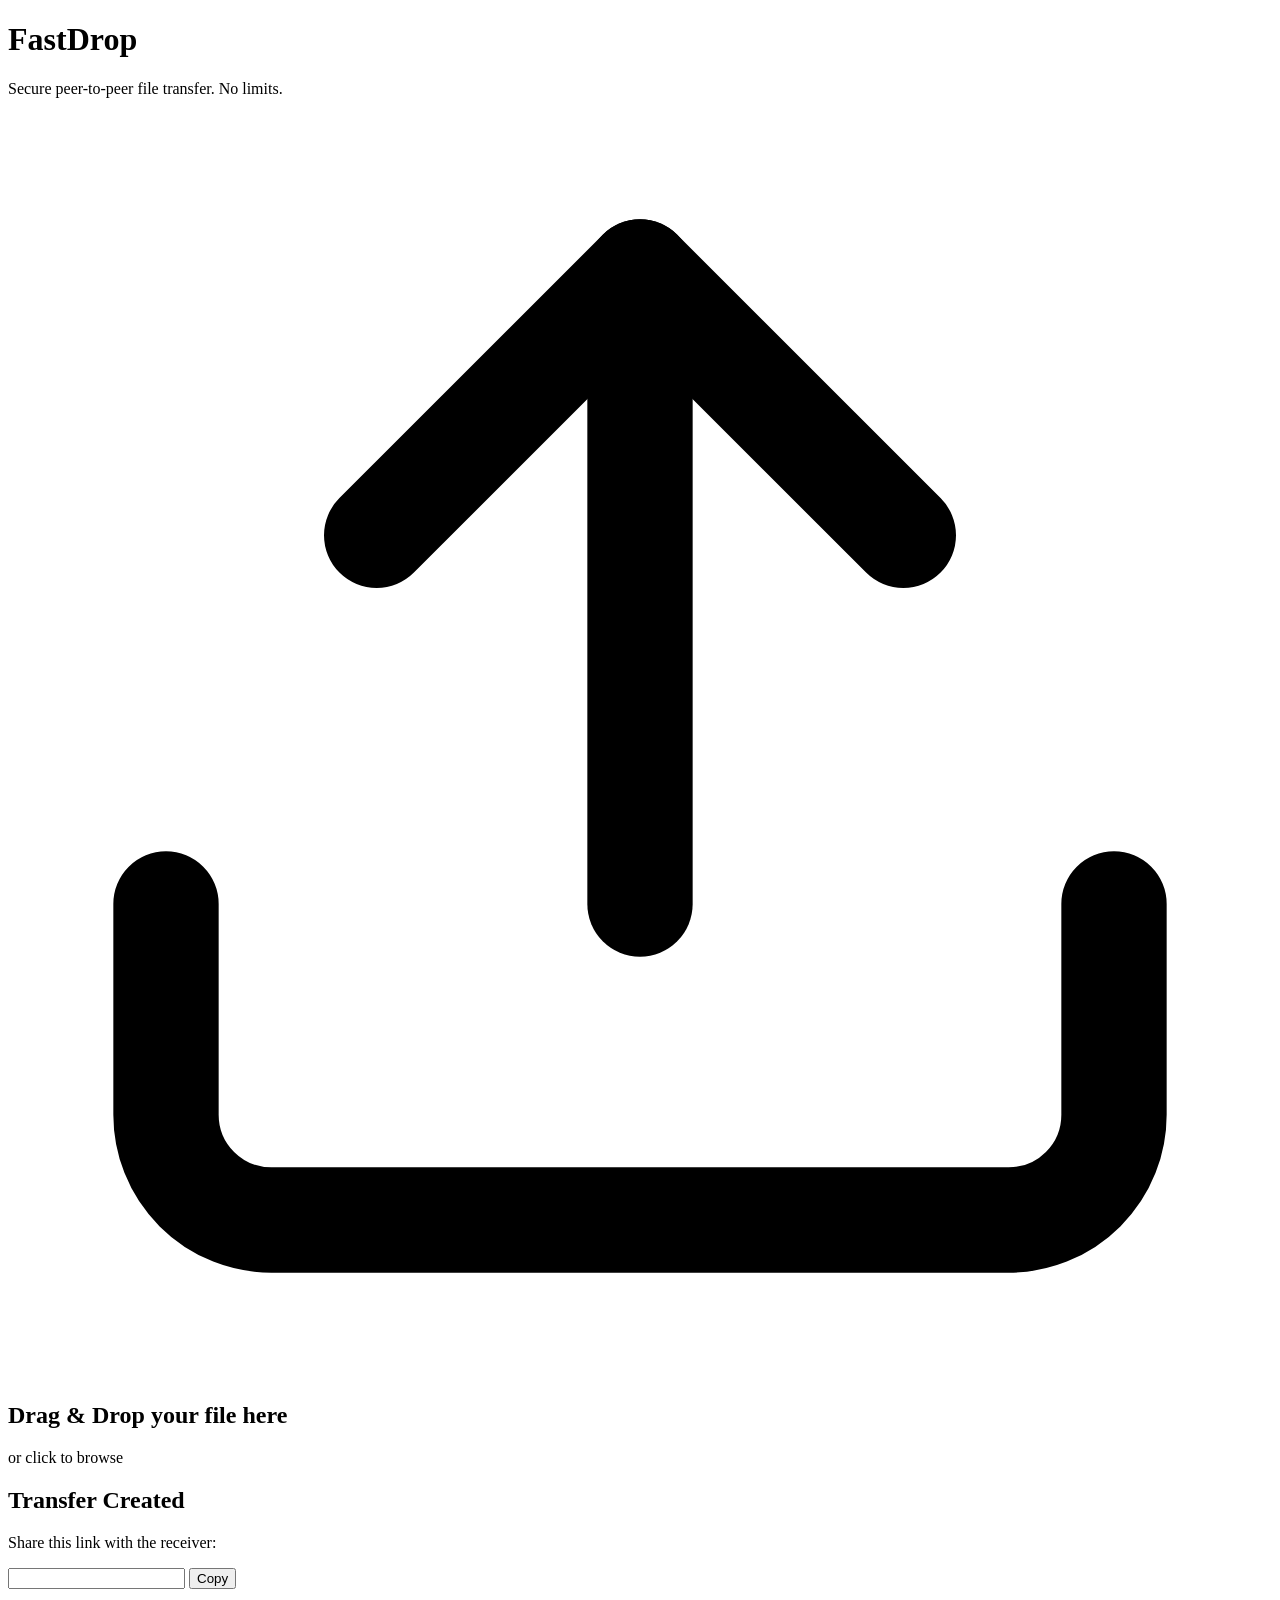
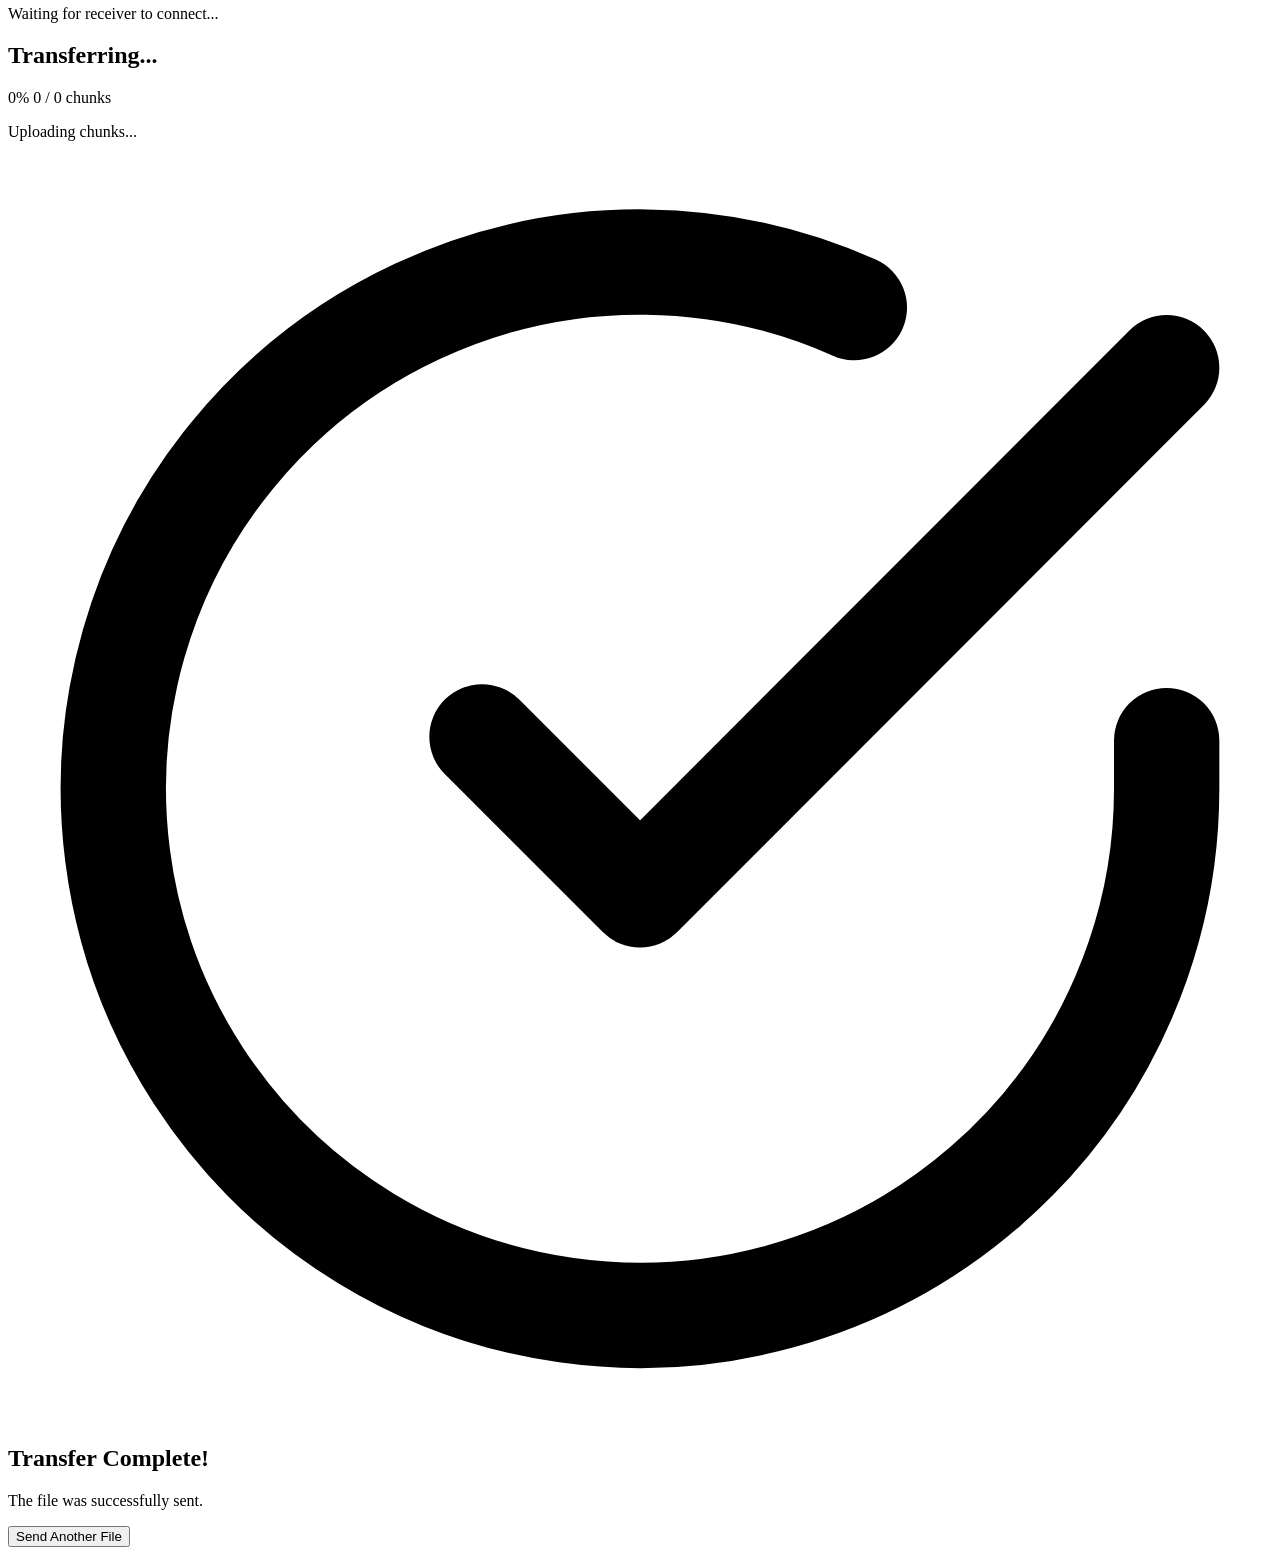
==== FastDrop.Api/wwwroot/index.html @ a298698e "feat: implement frontend file upload and download workflow with chunked transfer support" ====
<!DOCTYPE html>
<html lang="en">
<head>
    <meta charset="UTF-8">
    <meta name="viewport" content="width=device-width, initial-scale=1.0">
    <title>FastDrop - Seamless Large File Transfers</title>
    <meta name="description" content="Secure, fast, and temporary file transfers with chunked streaming.">
    <link rel="preconnect" href="https://fonts.googleapis.com">
    <link rel="preconnect" href="https://fonts.gstatic.com" crossorigin>
    <link href="https://fonts.googleapis.com/css2?family=Outfit:wght@300;400;600;800&display=swap" rel="stylesheet">
    <link rel="stylesheet" href="/styles.css?v=2">
</head>
<body>
    <div class="background-effects">
        <div class="orb orb-1"></div>
        <div class="orb orb-2"></div>
        <div class="orb orb-3"></div>
    </div>

    <main class="app-container">
        <header>
            <h1 class="logo">FastDrop</h1>
            <p class="subtitle">Secure peer-to-peer file transfer. No limits.</p>
        </header>

        <!-- Dynamic Views Container -->
        <div id="view-container" class="glass-panel">
            
            <!-- VIEW: SENDER (Upload) -->
            <div id="view-upload" class="view active">
                <div class="dropzone" id="dropzone">
                    <svg class="upload-icon" xmlns="http://www.w3.org/2000/svg" viewBox="0 0 24 24" fill="none" stroke="currentColor" stroke-width="2" stroke-linecap="round" stroke-linejoin="round">
                        <path d="M21 15v4a2 2 0 0 1-2 2H5a2 2 0 0 1-2-2v-4"></path>
                        <polyline points="17 8 12 3 7 8"></polyline>
                        <line x1="12" y1="3" x2="12" y2="15"></line>
                    </svg>
                    <h2>Drag & Drop your file here</h2>
                    <p>or click to browse</p>
                    <input type="file" id="file-input" style="display: none;">
                </div>
            </div>

            <!-- VIEW: WAITING FOR RECEIVER -->
            <div id="view-waiting" class="view hidden">
                <h2>Transfer Created</h2>
                <p>Share this link with the receiver:</p>
                <div class="copy-box">
                    <input type="text" id="share-link" readonly>
                    <button id="copy-btn">Copy</button>
                </div>
                <div class="pulse-ring">
                    <div class="pulse-inner"></div>
                </div>
                <p class="status-text">Waiting for receiver to connect...</p>
            </div>

            <!-- VIEW: TRANSFER PROGRESS -->
            <div id="view-progress" class="view hidden">
                <h2 id="progress-title">Transferring...</h2>
                <p id="file-name-display" class="file-name"></p>
                <div class="progress-bar-container">
                    <div class="progress-bar" id="progress-bar"></div>
                </div>
                <div class="progress-stats">
                    <span id="progress-percent">0%</span>
                    <span id="progress-chunks">0 / 0 chunks</span>
                </div>
                <p class="status-text" id="status-message">Uploading chunks...</p>
            </div>

            <!-- VIEW: SUCCESS -->
            <div id="view-success" class="view hidden">
                <div class="success-icon">
                    <svg xmlns="http://www.w3.org/2000/svg" viewBox="0 0 24 24" fill="none" stroke="currentColor" stroke-width="2" stroke-linecap="round" stroke-linejoin="round">
                        <path d="M22 11.08V12a10 10 0 1 1-5.93-9.14"></path>
                        <polyline points="22 4 12 14.01 9 11.01"></polyline>
                    </svg>
                </div>
                <h2>Transfer Complete!</h2>
                <p>The file was successfully sent.</p>
                <button class="btn-primary" onclick="location.href='/'">Send Another File</button>
            </div>

        </div>
    </main>

    <script src="/app.js?v=2"></script>
</body>
</html>
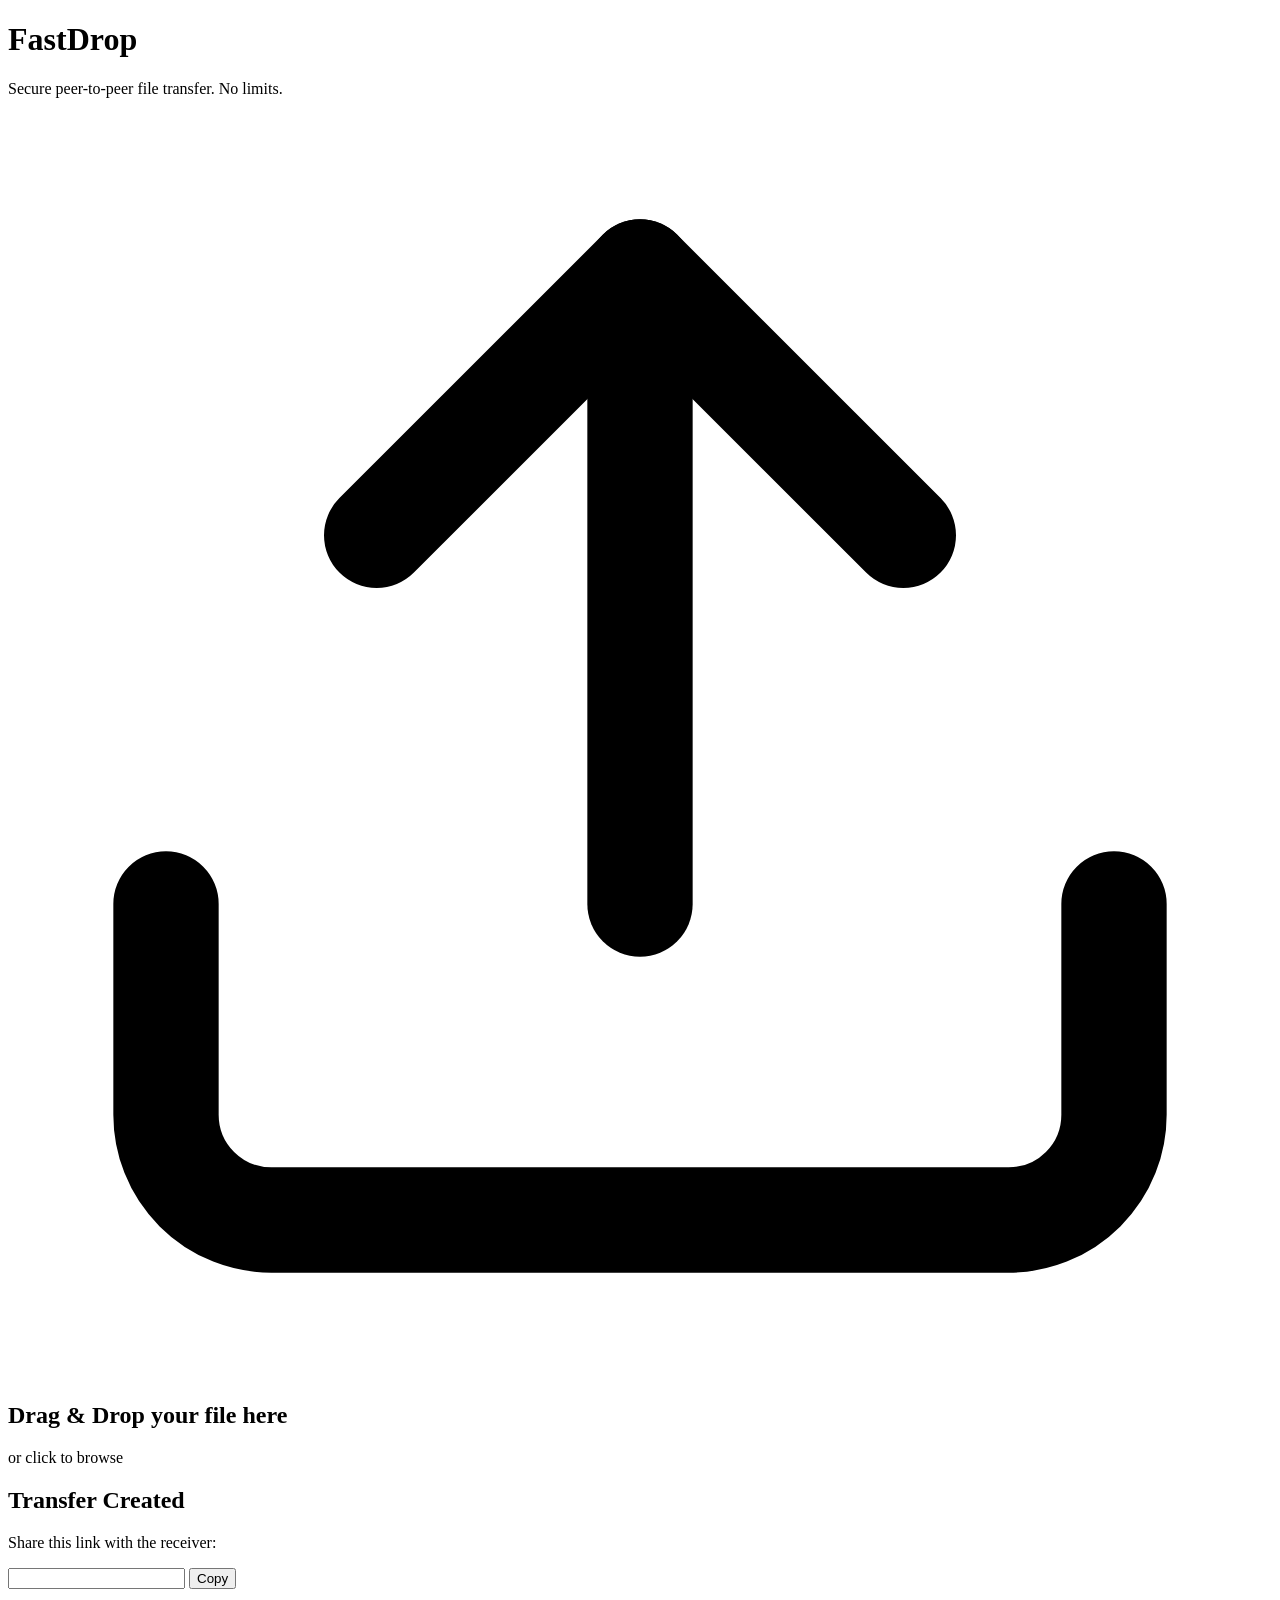
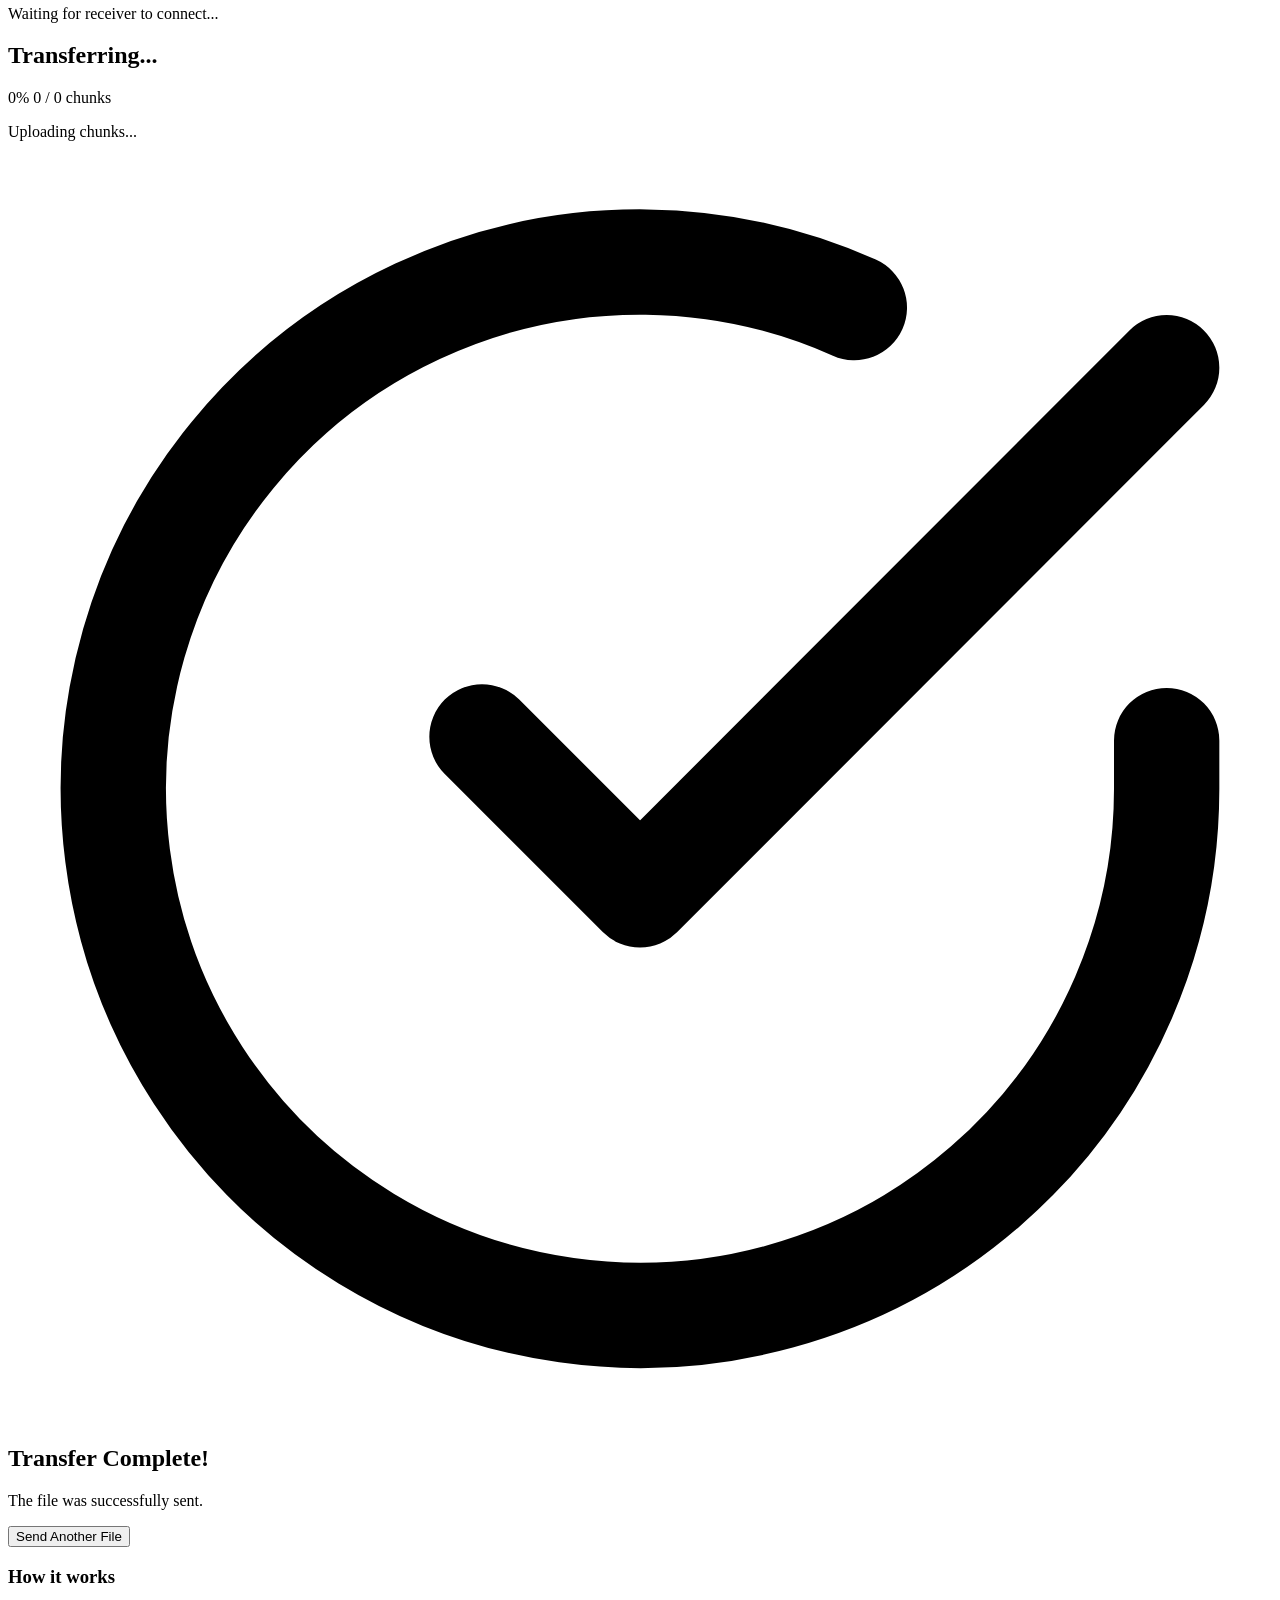
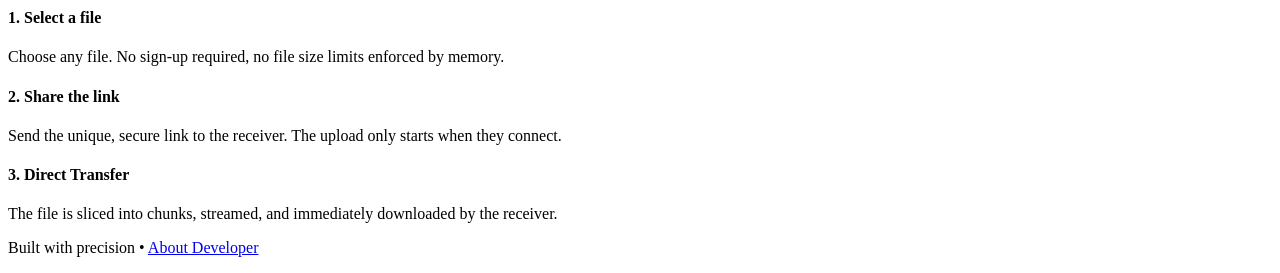
==== commit 14a467dd: "feat: add About page, Render deployment config, and memory-efficient chunked download streaming" ====
--- a/FastDrop.Api/wwwroot/index.html
+++ b/FastDrop.Api/wwwroot/index.html
@@ -8,7 +8,7 @@
     <link rel="preconnect" href="https://fonts.googleapis.com">
     <link rel="preconnect" href="https://fonts.gstatic.com" crossorigin>
     <link href="https://fonts.googleapis.com/css2?family=Outfit:wght@300;400;600;800&display=swap" rel="stylesheet">
-    <link rel="stylesheet" href="/styles.css?v=2">
+    <link rel="stylesheet" href="/styles.css?v=3">
 </head>
 <body>
     <div class="background-effects">
@@ -82,8 +82,32 @@
             </div>
 
         </div>
+        
+        <!-- Educational Info Section -->
+        <section class="info-section">
+            <h3>How it works</h3>
+            <div class="info-grid">
+                <div class="info-card">
+                    <h4>1. Select a file</h4>
+                    <p>Choose any file. No sign-up required, no file size limits enforced by memory.</p>
+                </div>
+                <div class="info-card">
+                    <h4>2. Share the link</h4>
+                    <p>Send the unique, secure link to the receiver. The upload only starts when they connect.</p>
+                </div>
+                <div class="info-card">
+                    <h4>3. Direct Transfer</h4>
+                    <p>The file is sliced into chunks, streamed, and immediately downloaded by the receiver.</p>
+                </div>
+            </div>
+        </section>
+
     </main>
 
-    <script src="/app.js?v=2"></script>
+    <footer>
+        <p>Built with precision &bull; <a href="/about" class="about-link">About Developer</a></p>
+    </footer>
+
+    <script src="/app.js?v=3"></script>
 </body>
 </html>
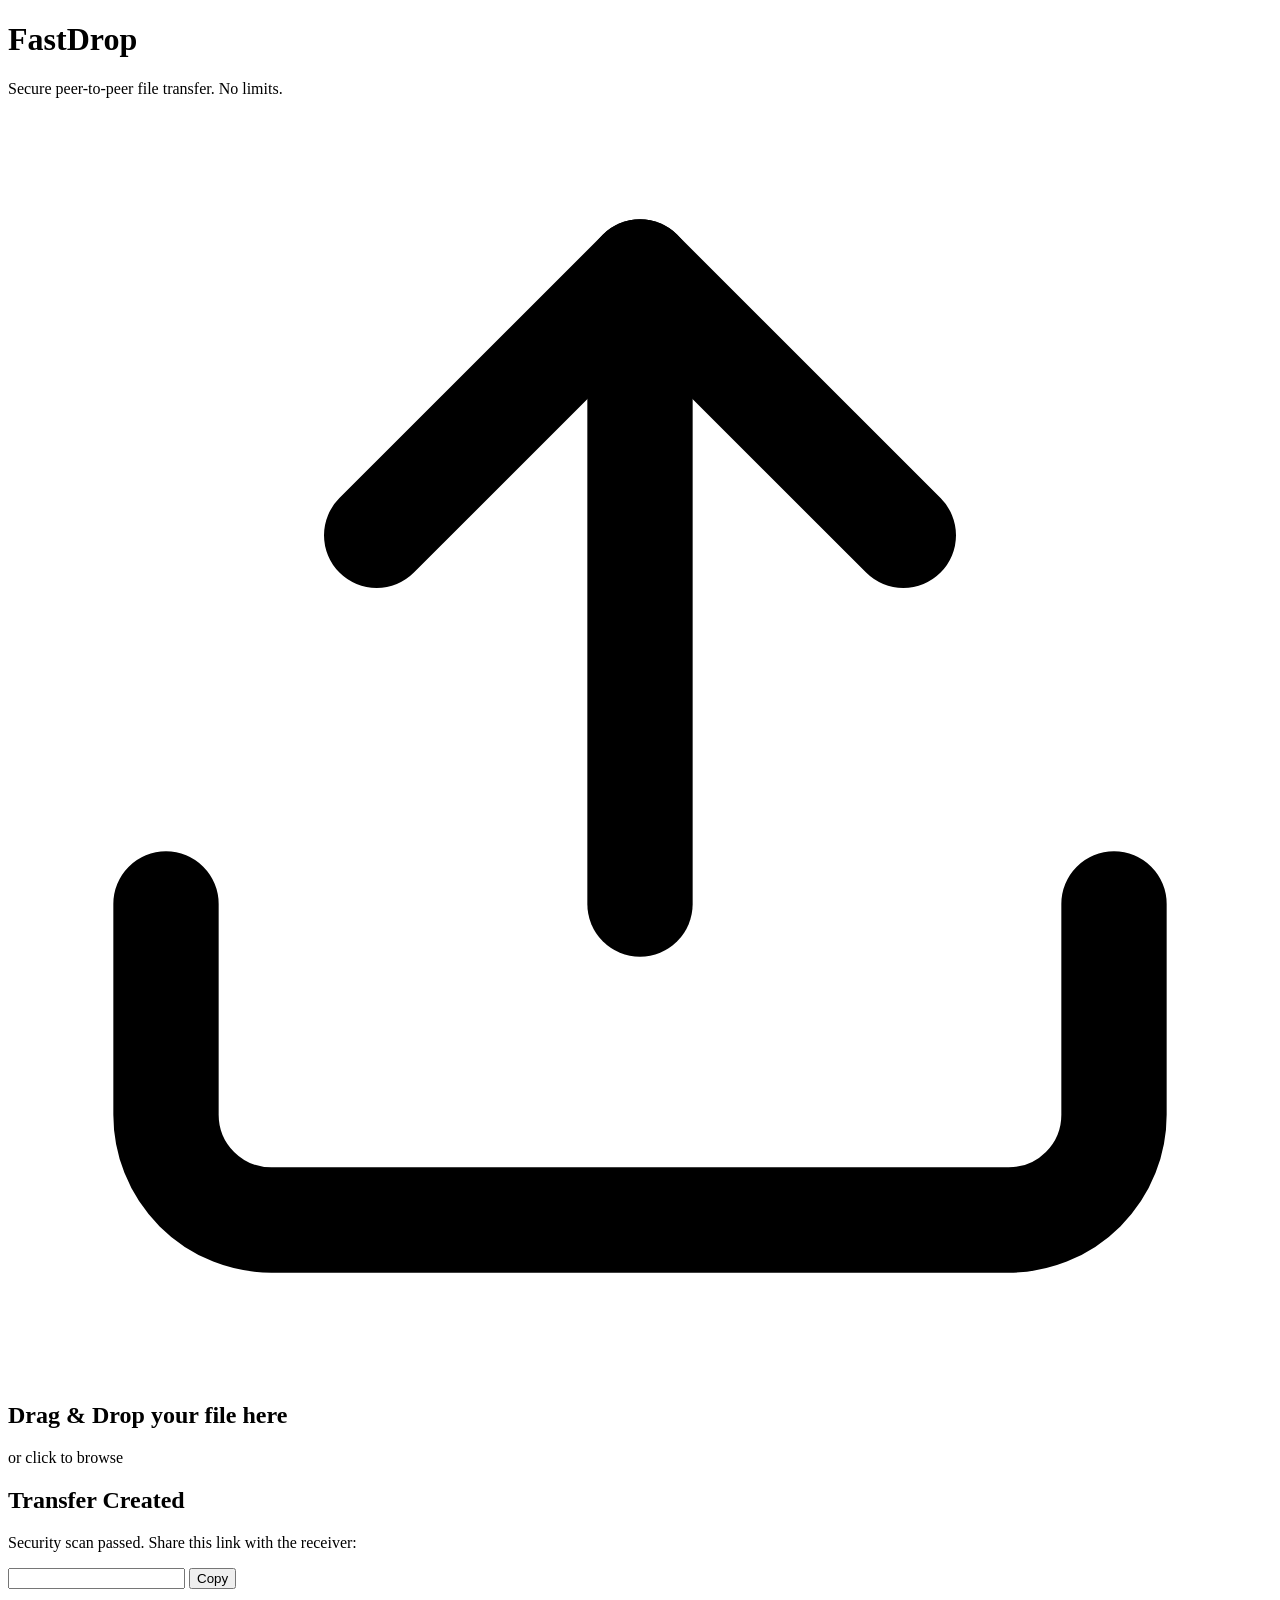
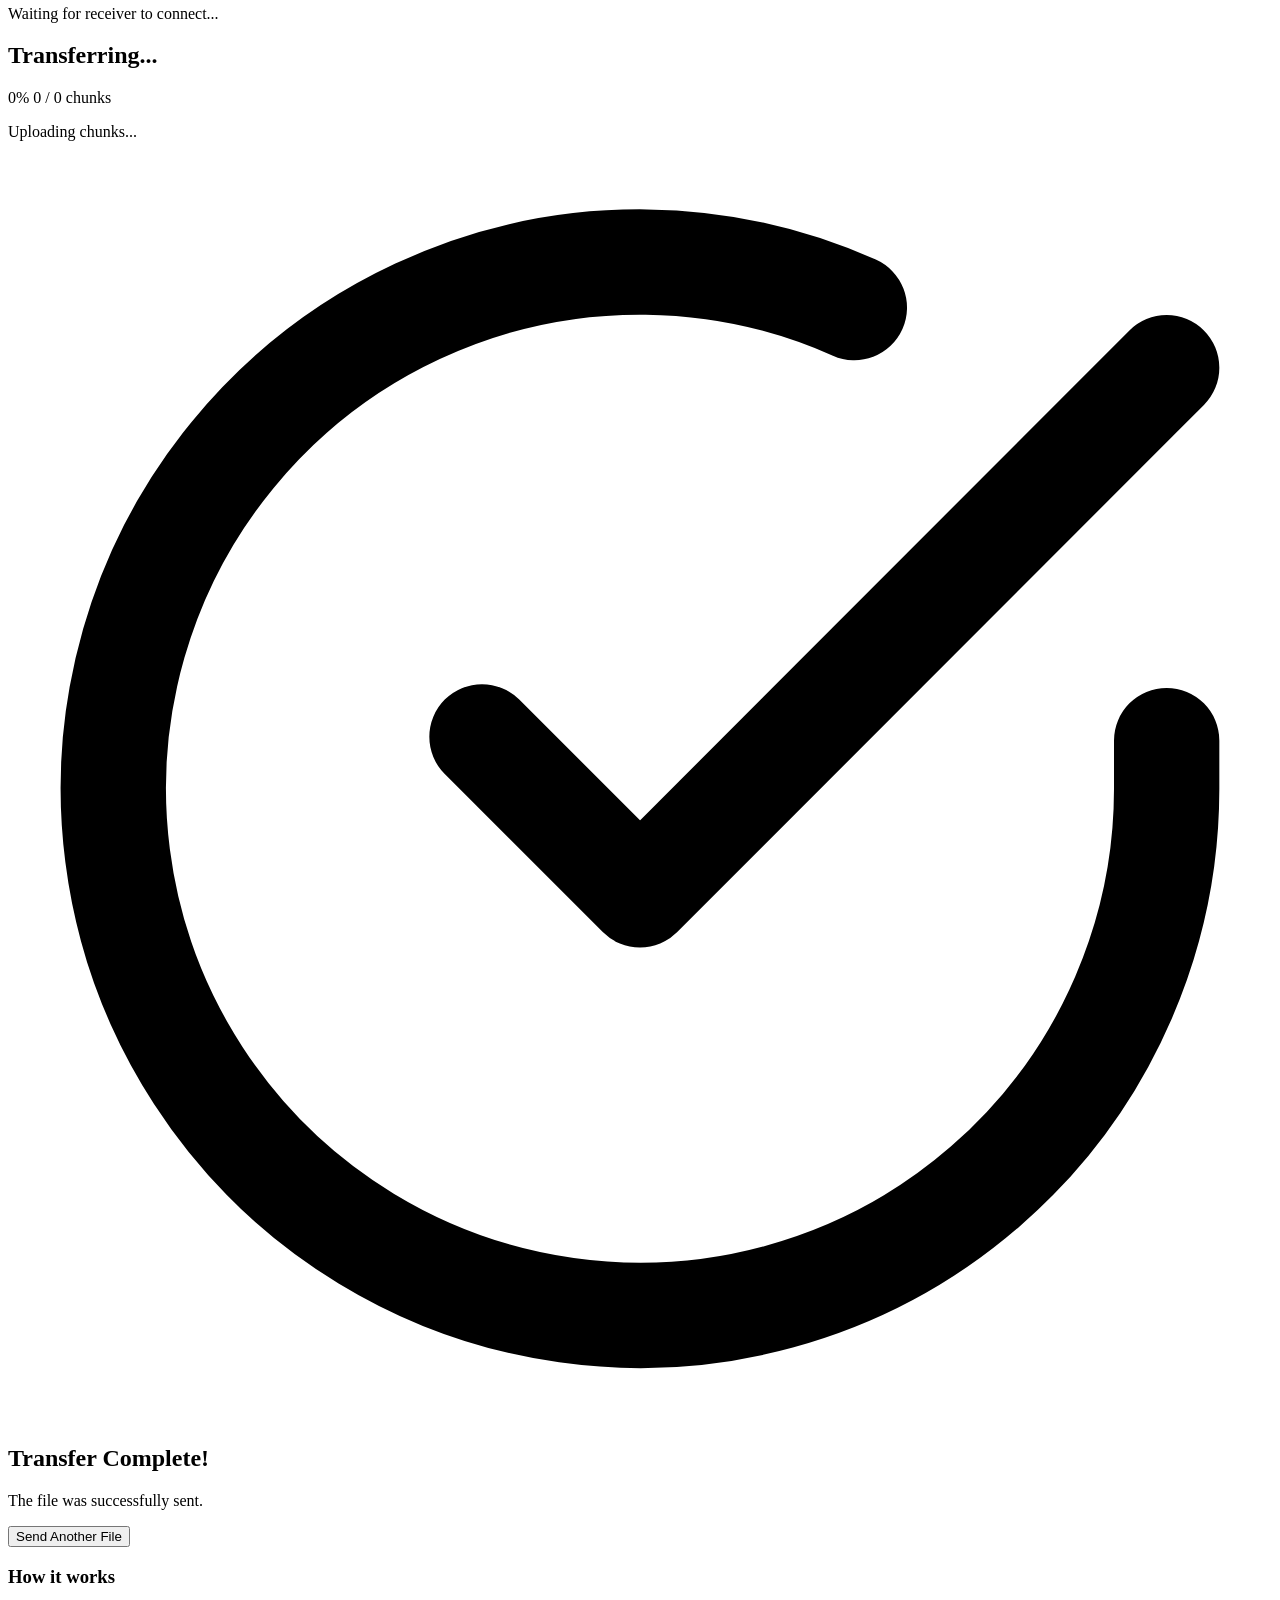
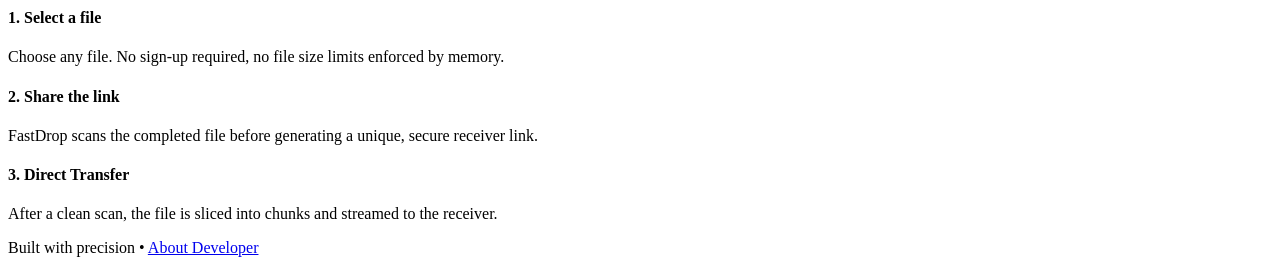
==== commit c702a4f9: "feat: implement malware scanning for uploads, add transfer publishing after clean scans, and enhance" ====
--- a/FastDrop.Api/wwwroot/index.html
+++ b/FastDrop.Api/wwwroot/index.html
@@ -8,7 +8,7 @@
     <link rel="preconnect" href="https://fonts.googleapis.com">
     <link rel="preconnect" href="https://fonts.gstatic.com" crossorigin>
     <link href="https://fonts.googleapis.com/css2?family=Outfit:wght@300;400;600;800&display=swap" rel="stylesheet">
-    <link rel="stylesheet" href="/styles.css?v=3">
+    <link rel="stylesheet" href="/styles.css?v=4">
 </head>
 <body>
     <div class="background-effects">
@@ -43,7 +43,7 @@
             <!-- VIEW: WAITING FOR RECEIVER -->
             <div id="view-waiting" class="view hidden">
                 <h2>Transfer Created</h2>
-                <p>Share this link with the receiver:</p>
+                    <p>Security scan passed. Share this link with the receiver:</p>
                 <div class="copy-box">
                     <input type="text" id="share-link" readonly>
                     <button id="copy-btn">Copy</button>
@@ -93,11 +93,11 @@
                 </div>
                 <div class="info-card">
                     <h4>2. Share the link</h4>
-                    <p>Send the unique, secure link to the receiver. The upload only starts when they connect.</p>
+                    <p>FastDrop scans the completed file before generating a unique, secure receiver link.</p>
                 </div>
                 <div class="info-card">
                     <h4>3. Direct Transfer</h4>
-                    <p>The file is sliced into chunks, streamed, and immediately downloaded by the receiver.</p>
+                    <p>After a clean scan, the file is sliced into chunks and streamed to the receiver.</p>
                 </div>
             </div>
         </section>
@@ -108,6 +108,6 @@
         <p>Built with precision &bull; <a href="/about" class="about-link">About Developer</a></p>
     </footer>
 
-    <script src="/app.js?v=3"></script>
+    <script src="/app.js?v=4"></script>
 </body>
 </html>
